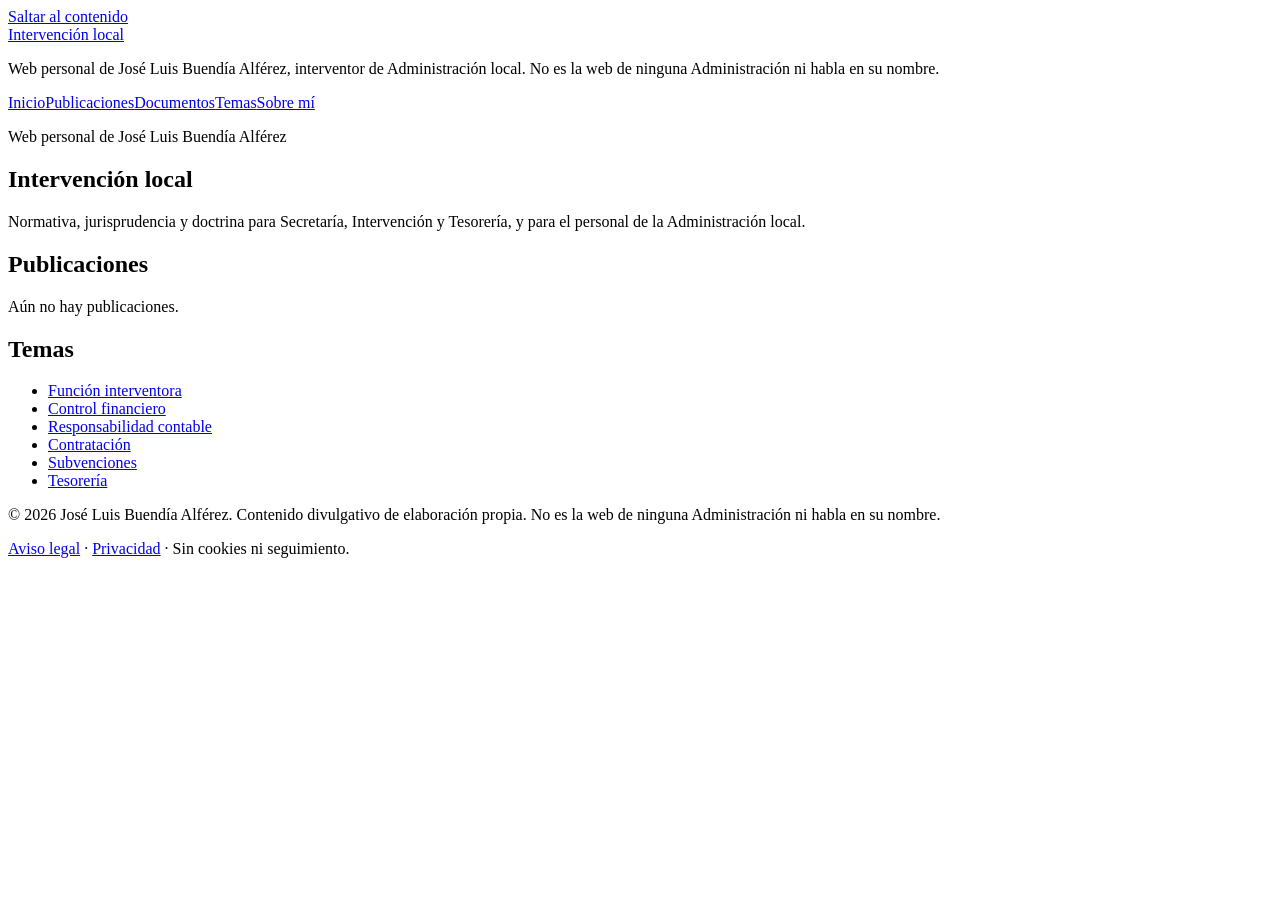
==== index.html @ 9e5fa11e "Primera publicación: portada, 404, dominio e icono" ====
<!doctype html>
<html lang="es">
<head>
<meta charset="utf-8">
<meta name="viewport" content="width=device-width, initial-scale=1">
<meta http-equiv="Content-Security-Policy" content="default-src 'none'; img-src 'self'; style-src 'self'; font-src 'self'; base-uri 'none'; form-action 'none'">
<meta name="referrer" content="no-referrer">
<title>Intervención local · Web personal de José Luis Buendía Alférez, interventor de Administración local · No es la web de ninguna Administración ni habla en su nombre</title>
<meta name="description" content="Normativa, jurisprudencia y doctrina para Secretaría, Intervención y Tesorería, y para el personal de la Administración local. Web personal de José Luis Buendía Alférez, interventor de Administración local. No es la web de ninguna Administración ni habla en su nombre.">
<meta name="author" content="José Luis Buendía Alférez">
<link rel="stylesheet" href="estilos/estilo.css">
<link rel="icon" href="favicon.svg" type="image/svg+xml">
<meta property="og:title" content="Intervención local">
<meta property="og:description" content="Normativa, jurisprudencia y doctrina para Secretaría, Intervención y Tesorería, y para el personal de la Administración local. Web personal de José Luis Buendía Alférez, interventor de Administración local. No es la web de ninguna Administración ni habla en su nombre.">
<meta property="og:site_name" content="Intervención local · Web personal de José Luis Buendía Alférez">
<meta property="og:type" content="article">
<meta property="og:url" content="https://www.intervencionlocal.es/">
</head>
<body>
<a class="saltar" href="#contenido">Saltar al contenido</a>
<header class="cabecera"><div class="marco">
<a class="marca" href="./">Intervención local</a>
<p class="identidad">Web personal de José Luis Buendía Alférez, interventor de Administración local. No es la web de ninguna Administración ni habla en su nombre.</p>
<nav class="navegacion" aria-label="Principal"><a href="./" aria-current="page">Inicio</a><a href="publicaciones/">Publicaciones</a><a href="documentos/">Documentos</a><a href="temas/">Temas</a><a href="sobre-mi/">Sobre mí</a></nav>
</div></header>
<main id="contenido"><div class="marco">
<section class="portada">
<p class="antetitulo">Web personal de José Luis Buendía Alférez</p>
<h1>Intervención local</h1>
<p class="lema">Normativa, jurisprudencia y doctrina para Secretaría, Intervención y Tesorería, y para el personal de la Administración local.</p>
</section>
<h2 class="rotulo">Publicaciones</h2><p class="vacio">Aún no hay publicaciones.</p>
<h2 class="rotulo">Temas</h2>
<ul class="temas"><li><a href="temas/#funcion-interventora">Función interventora</a></li><li><a href="temas/#control-financiero">Control financiero</a></li><li><a href="temas/#responsabilidad-contable">Responsabilidad contable</a></li><li><a href="temas/#contratacion">Contratación</a></li><li><a href="temas/#subvenciones">Subvenciones</a></li><li><a href="temas/#tesoreria">Tesorería</a></li></ul>
</div></main>
<footer class="pie"><div class="marco">
<p>© 2026 José Luis Buendía Alférez. Contenido divulgativo de elaboración propia. No es la web de ninguna Administración ni habla en su nombre.</p>
<p><a href="aviso-legal/">Aviso legal</a> · <a href="privacidad/">Privacidad</a> · Sin cookies ni seguimiento.</p>
</div></footer>
</body>
</html>
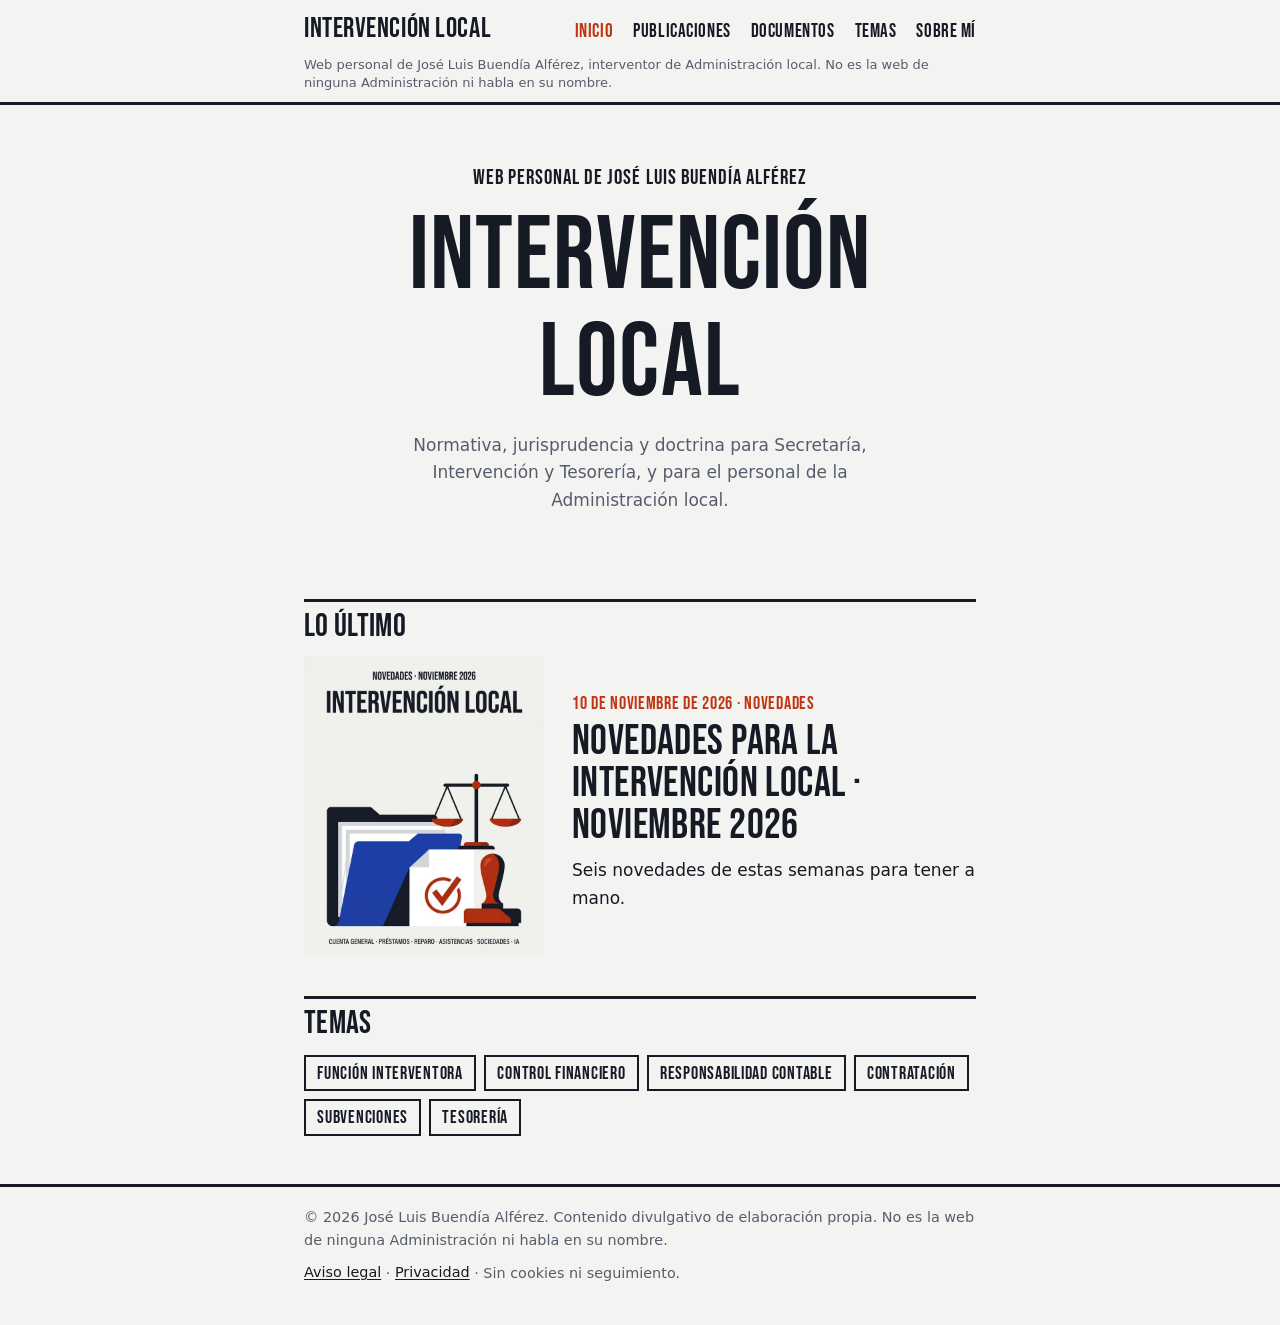
==== commit 1f2dbe58: "Publicación del 10/11: portada" ====
--- a/index.html
+++ b/index.html
@@ -29,7 +29,15 @@
 <h1>Intervención local</h1>
 <p class="lema">Normativa, jurisprudencia y doctrina para Secretaría, Intervención y Tesorería, y para el personal de la Administración local.</p>
 </section>
-<h2 class="rotulo">Publicaciones</h2><p class="vacio">Aún no hay publicaciones.</p>
+<h2 class="rotulo">Lo último</h2>
+<article class="destacada">
+<a href="publicaciones/2026-11-10-novedades/" aria-hidden="true" tabindex="-1"><img src="img/2026-11-10-novedades-720.webp" srcset="img/2026-11-10-novedades-720.webp 720w, img/2026-11-10-novedades-1080.webp 1080w" sizes="(min-width: 44rem) 240px, 208px" width="720" height="900" alt=""></a>
+<div>
+<p class="fecha">10 de noviembre de 2026 · Novedades</p>
+<h3><a href="publicaciones/2026-11-10-novedades/">NOVEDADES PARA LA INTERVENCIÓN LOCAL · NOVIEMBRE 2026</a></h3>
+<p>Seis novedades de estas semanas para tener a mano.</p>
+</div>
+</article>
 <h2 class="rotulo">Temas</h2>
 <ul class="temas"><li><a href="temas/#funcion-interventora">Función interventora</a></li><li><a href="temas/#control-financiero">Control financiero</a></li><li><a href="temas/#responsabilidad-contable">Responsabilidad contable</a></li><li><a href="temas/#contratacion">Contratación</a></li><li><a href="temas/#subvenciones">Subvenciones</a></li><li><a href="temas/#tesoreria">Tesorería</a></li></ul>
 </div></main>
--- a/estilos/estilo.css
+++ b/estilos/estilo.css
@@ -0,0 +1,125 @@
+@font-face{font-family:"Bebas Neue";src:url("fuentes/BebasNeue-Regular.woff2") format("woff2");font-display:swap}
+
+:root{
+  --marfil:#F3F4F2;--papel:#FAFAF8;--tinta:#151A24;--teja:#C2330F;--azul:#1D3FB8;
+  --gris:#565C6B;--linea:#D5D7D2;
+  --titular:"Bebas Neue","Arial Narrow","Roboto Condensed",Impact,sans-serif;
+  --texto:system-ui,-apple-system,"Segoe UI",Roboto,"Helvetica Neue",Arial,sans-serif;
+  color-scheme:light;
+}
+*{box-sizing:border-box}
+html{-webkit-text-size-adjust:100%}
+body{margin:0;background:var(--marfil);color:var(--tinta);font:1.0625rem/1.6 var(--texto);overflow-wrap:break-word}
+img{max-width:100%;height:auto;display:block}
+a{color:var(--azul);text-underline-offset:.15em}
+a:hover{color:var(--teja)}
+a:focus-visible{outline:3px solid var(--teja);outline-offset:2px}
+h1,h2,h3{font-family:var(--titular);font-weight:400;line-height:1.02;letter-spacing:.01em;margin:0}
+p{margin:.6rem 0}
+mark{background:#FFE9A8;color:var(--tinta);padding:0 .2em}
+
+.marco{max-width:46rem;margin-inline:auto;padding-inline:1.25rem}
+.saltar{position:absolute;left:-999px}
+.saltar:focus{left:.5rem;top:.5rem;background:var(--papel);padding:.5rem .75rem;z-index:2}
+
+.aviso-vista{background:var(--teja);color:#fff;font-size:.875rem;line-height:1.35;padding:.4rem 1.25rem;text-align:center}
+
+.cabecera{border-bottom:3px solid var(--tinta)}
+.cabecera .marco{display:flex;flex-wrap:wrap;align-items:baseline;justify-content:space-between;gap:0 1.5rem;padding-block:.5rem}
+.marca{font-family:var(--titular);font-size:1.75rem;line-height:1.4;color:var(--tinta);text-decoration:none;letter-spacing:.02em}
+.identidad{flex-basis:100%;margin:0 0 .15rem;font-size:.8125rem;line-height:1.35;color:var(--gris)}
+.navegacion{display:flex;flex-wrap:wrap;justify-content:space-between;gap:0 .25rem;width:100%}
+.navegacion a{font-family:var(--titular);font-size:1.08rem;letter-spacing:.03em;color:var(--tinta);text-decoration:none;padding:.55rem 0;display:inline-block}
+.navegacion a[aria-current]{color:var(--teja)}
+.navegacion a:hover{color:var(--teja)}
+
+main{padding-block:1.5rem 3rem}
+
+.portada{text-align:center;padding-block:2rem 2.25rem}
+.antetitulo{font-family:var(--titular);font-size:clamp(1rem,5vw,1.3rem);letter-spacing:.05em;margin:0;color:var(--tinta)}
+.portada h1{font-size:clamp(3.4rem,15.5vw,6.5rem);margin-block:.1em .15em}
+.portada .lema{max-width:32rem;margin-inline:auto;color:var(--gris)}
+
+.rotulo{font-family:var(--titular);font-size:2rem;border-top:3px solid var(--tinta);padding-top:.55rem;margin-top:2.5rem}
+.vacio{color:var(--gris)}
+
+.lista{list-style:none;margin:.75rem 0 0;padding:0}
+.lista>li{display:grid;grid-template-columns:5.5rem 1fr;gap:.9rem;padding-block:1.1rem;border-top:1px solid var(--linea)}
+.lista>li:first-child{border-top:0}
+.lista h3{font-size:1.65rem}
+.lista h3 a{color:var(--tinta);text-decoration:none}
+.lista h3 a:hover{color:var(--teja)}
+.lista p{margin:.3rem 0 0;font-size:.975rem;line-height:1.45}
+.fecha{font-family:var(--titular);font-size:1.1rem;letter-spacing:.04em;color:var(--teja);margin:0 0 .15rem}
+.lista .fecha{margin:0 0 .15rem}
+
+.destacada{display:grid;gap:1.25rem;margin-top:.75rem}
+.destacada h3{font-size:clamp(2rem,7vw,2.6rem)}
+.destacada h3 a{color:var(--tinta);text-decoration:none}
+.destacada h3 a:hover{color:var(--teja)}
+.destacada img{max-width:13rem}
+
+.temas{display:flex;flex-wrap:wrap;gap:.5rem;list-style:none;margin:.9rem 0 0;padding:0}
+.temas a{display:inline-block;font-family:var(--titular);font-size:1.15rem;letter-spacing:.04em;line-height:1;color:var(--tinta);text-decoration:none;border:2px solid var(--tinta);padding:.5rem .7rem .4rem}
+.temas a:hover{background:var(--tinta);color:var(--marfil)}
+
+.post-cabecera{display:grid;gap:1.25rem}
+.post-cabecera h1{font-size:clamp(2.5rem,9.5vw,3.75rem)}
+.entradilla{font-size:1.2rem;line-height:1.4;margin:.75rem 0 0}
+.post-cabecera img{max-width:13rem}
+
+.documento{border:3px solid var(--tinta);background:var(--papel);padding:1rem 1.1rem;margin-top:1.75rem}
+.documento h2{font-size:1.65rem}
+.documento p{margin:.35rem 0 .8rem;color:var(--gris);font-size:.95rem}
+.boton{display:inline-block;font-family:var(--titular);font-size:1.25rem;letter-spacing:.04em;line-height:1;color:#fff;background:var(--azul);text-decoration:none;padding:.7rem 1rem .6rem}
+.boton:hover{background:var(--tinta);color:#fff}
+
+.cuerpo h2{font-size:2.1rem;border-top:3px solid var(--tinta);padding-top:.55rem;margin-top:2.5rem}
+
+.punto{display:grid;grid-template-columns:2.1rem 1fr;gap:.25rem .6rem;margin-top:2rem;scroll-margin-top:1rem}
+.punto-n{font-family:var(--titular);font-size:2.75rem;line-height:.95;color:var(--teja)}
+.punto-cuerpo{min-width:0}
+.punto-cat{font-family:var(--titular);font-size:1.15rem;line-height:1.2;letter-spacing:.03em;color:var(--gris);margin:.2rem 0 .3rem}
+.punto h3{font-family:var(--texto);font-weight:700;font-size:1.2rem;line-height:1.3;letter-spacing:0}
+.punto-autor{color:var(--gris);font-size:.95rem}
+
+.fuente{background:var(--papel);border:1px solid var(--linea);padding:.8rem .95rem;margin-top:.9rem;font-size:.95rem;line-height:1.5}
+.fuente h4{font-family:var(--titular);font-weight:400;font-size:1.05rem;letter-spacing:.05em;margin:0 0 .25rem;color:var(--gris)}
+.fuente p{margin:.45rem 0}
+.fuente blockquote{margin:.6rem 0;padding-left:.75rem;border-left:3px solid var(--teja)}
+.fuente ul{margin:.3rem 0;padding-left:1.15rem}
+.fuente li{margin:.2rem 0}
+.fuente .abrir{margin-bottom:.1rem}
+
+.llevarse{background:var(--tinta);color:var(--marfil);list-style:none;margin:.9rem 0 0;padding:1rem 1.1rem}
+.llevarse li{display:grid;grid-template-columns:1.6rem 1fr;gap:.4rem;padding-block:.3rem}
+
+.nota{color:var(--gris);font-size:.95rem;margin-top:1.5rem}
+.pie-post{border-top:1px solid var(--linea);margin-top:2rem;padding-top:1rem}
+
+.fijo h1{font-size:clamp(2.8rem,11vw,4rem);margin-bottom:.5rem}
+.fijo h2{font-size:1.65rem;margin-top:1.75rem}
+
+.tema{scroll-margin-top:1rem}
+.apuntes{list-style:none;margin:.5rem 0 0;padding:0}
+.apuntes li{padding-block:.6rem;border-top:1px solid var(--linea)}
+.apuntes li:first-child{border-top:0}
+.apuntes small{display:block;color:var(--gris);font-size:.875rem;line-height:1.35}
+
+.pie{border-top:3px solid var(--tinta);font-size:.9rem;color:var(--gris);padding-block:1rem 2rem}
+.pie p{margin:.2rem 0}
+.pie a{color:var(--tinta);display:inline-block;padding-block:.35rem}
+
+@media (min-width:44rem){
+  .marco{padding-inline:2rem}
+  .identidad{order:3}
+  .navegacion{width:auto;gap:0 1.25rem}
+  .navegacion a{font-size:1.2rem}
+  .lista>li{grid-template-columns:7rem 1fr;gap:1.25rem}
+  .destacada{grid-template-columns:15rem 1fr;align-items:center;gap:1.75rem}
+  .destacada img{max-width:100%}
+  .post-cabecera{grid-template-columns:1fr 14rem;align-items:start;gap:2rem}
+  .post-cabecera img{max-width:100%}
+  .punto{grid-template-columns:2.75rem 1fr}
+}
+@media print{.navegacion,.saltar{display:none}.pie{border-top:1px solid}body{background:#fff}}
